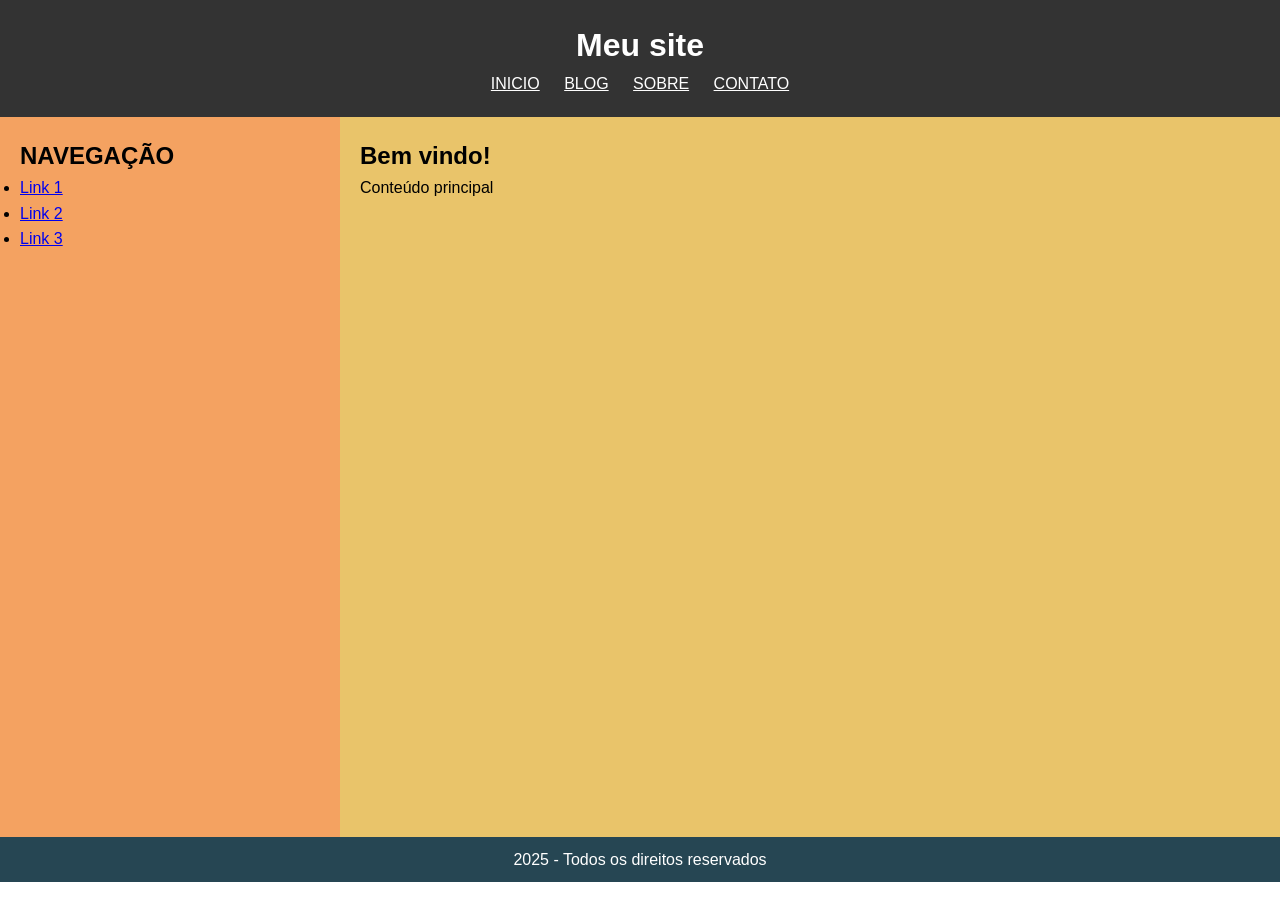
==== index.html @ a253bd02 "Initial commit" ====
<!DOCTYPE html>
<html lang="pt_BR">

<head>
    <meta charset="UTF-8">
    <meta name="viewport" content="width=device-width, initial-scale=1.0">
    <title>Projeto</title>
    <link rel="stylesheet" href="css/style.css">
</head>

<body>
    <header>
        <h1>Meu site</h1>
        <nav>
            <a href="/" data-pagina="index.html">INICIO</a>
            <a href="posts.html" data-pagina="posts.html">BLOG</a>
            <a href="sobre.html" data-pagina="sobre.html">SOBRE</a>
            <a href="contato.html" data-pagina="contato.html">CONTATO</a>
        </nav>
    </header>
    <section class="container">
        <aside class="sidebar">
            <h2>NAVEGAÇÃO</h2>
            <ul>
                <li><a href="#">Link 1</a></li>
                <li><a href="#">Link 2</a></li>
                <li><a href="#">Link 3</a></li>
            </ul>
        </aside>
        <main id="conteudo-principal" class="content">
            <h2>Bem vindo!</h2>
            <p>Conteúdo principal</p>
        </main>
    </section>
    <footer>
        <p &copy>2025 - Todos os direitos reservados</p>
    </footer>

    <script src="script/script.js"></script>
</body>

</html>
---- css/style.css ----
/*Reset*/
*{
    margin: 0;
    padding: 0;
    box-sizing: border-box;
}

body{
    font-family: Arial, sans-serif;
    line-height: 1.6;
}

header{
    background-color: #333;
    color: white;
    padding: 20px;
    text-align: center;
}

header nav a{
    color: white;
    margin: 0 10px;
    text-orientation: none;
}

.container{
    display: flex;
    flex-wrap: wrap;
    min-height: 80vh;
}

/*Coluna esquerda*/
.sidebar{
    background-color: #f4a261;
    flex: 1;
    min-width: 200px;
    padding: 20px;
}

/*Conteúdo principal*/
.content{
    background-color: #e9c46a;
    flex: 3;
    padding: 20px;
}

/*Rodapé*/
footer{
    background-color: #264653;
    color: white;
    text-align: center;
    padding: 10px;
}

/*Responsividade*/
@media (max-width:768px) {
    .container{
        flex-direction: column;
    }
}
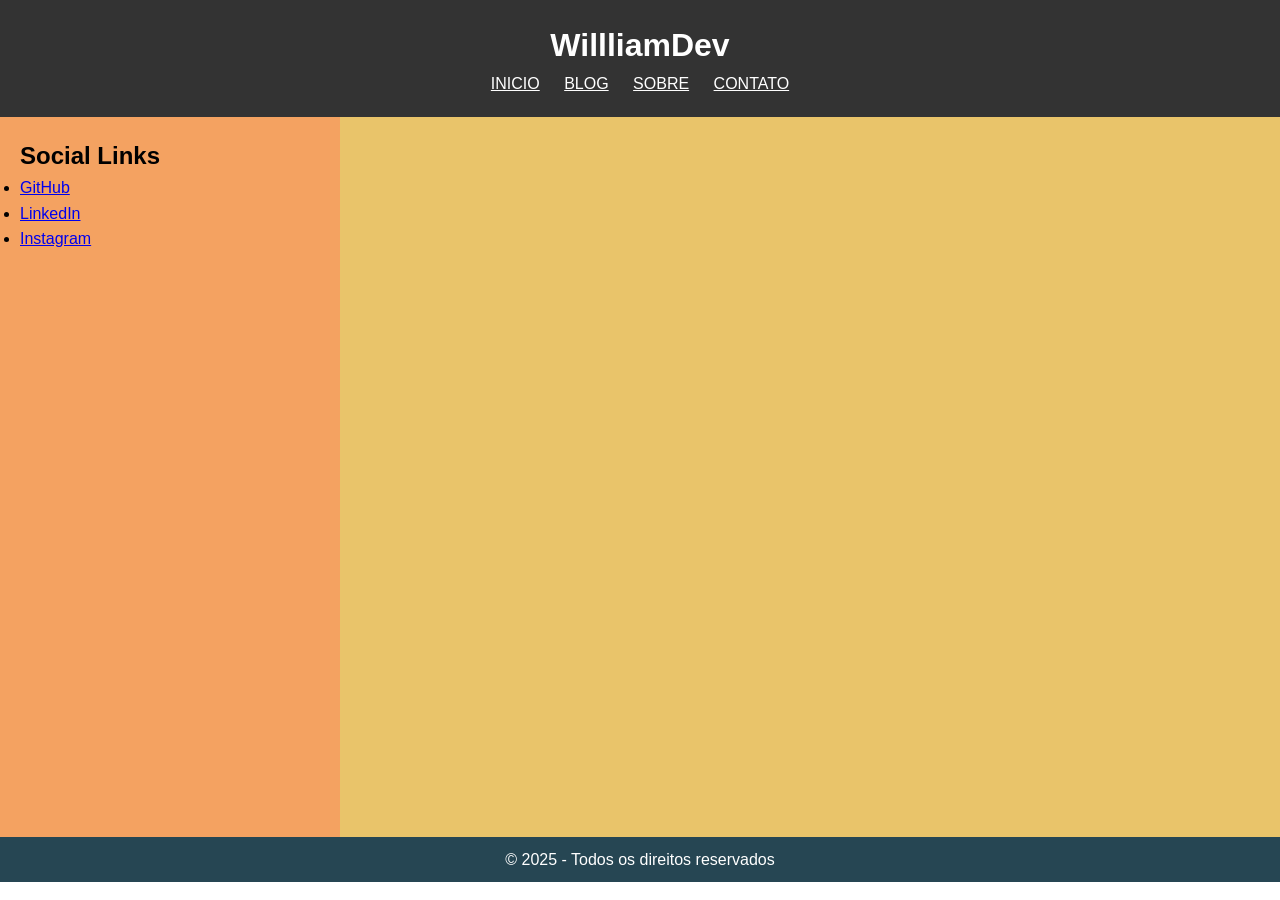
==== commit 8392af01: "move pages toa a new folder and fix form css" ====
--- a/index.html
+++ b/index.html
@@ -10,30 +10,29 @@
 
 <body>
     <header>
-        <h1>Meu site</h1>
+        <h1>WillliamDev</h1>
         <nav>
-            <a href="/" data-pagina="index.html">INICIO</a>
-            <a href="posts.html" data-pagina="posts.html">BLOG</a>
-            <a href="sobre.html" data-pagina="sobre.html">SOBRE</a>
-            <a href="contato.html" data-pagina="contato.html">CONTATO</a>
+            <a href="pages/home.html" data-pagina="pages/home.html">INICIO</a>
+            <a href="pages/posts.html" data-pagina="pages/posts.html">BLOG</a>
+            <a href="pages/sobre.html" data-pagina="pages/sobre.html">SOBRE</a>
+            <a href="pages/contato.html" data-pagina="pages/contato.html">CONTATO</a>
         </nav>
     </header>
     <section class="container">
         <aside class="sidebar">
-            <h2>NAVEGAÇÃO</h2>
+            <h2>Social Links</h2>
             <ul>
-                <li><a href="#">Link 1</a></li>
-                <li><a href="#">Link 2</a></li>
-                <li><a href="#">Link 3</a></li>
+                <li><a href="https://github.com/willliamdev">GitHub</a></li>
+                <li><a href="https://www.linkedin.com/in/willliamdev">LinkedIn</a></li>
+                <li><a href="https://www.instagram.com/willliamdev">Instagram</a></li>
             </ul>
         </aside>
-        <main id="conteudo-principal" class="content">
-            <h2>Bem vindo!</h2>
-            <p>Conteúdo principal</p>
-        </main>
+        <div id="conteudo-principal" class="content">
+
+        </div>
     </section>
     <footer>
-        <p &copy>2025 - Todos os direitos reservados</p>
+        <p> &copy 2025 - Todos os direitos reservados</p>
     </footer>
 
     <script src="script/script.js"></script>
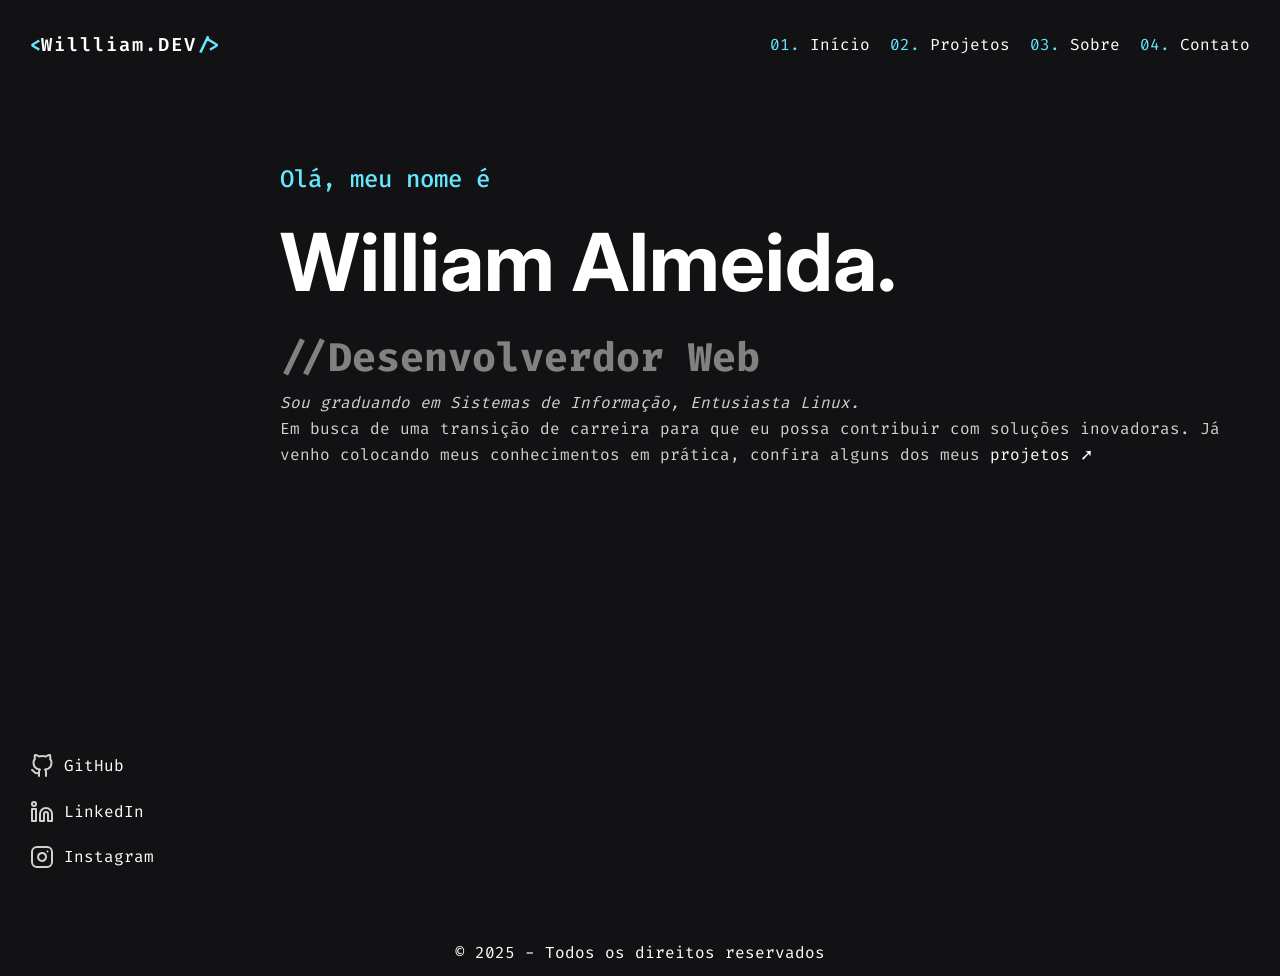
==== commit 3cfa7f08: "feat: add home page styling and structure" ====
--- a/index.html
+++ b/index.html
@@ -5,34 +5,84 @@
     <meta charset="UTF-8">
     <meta name="viewport" content="width=device-width, initial-scale=1.0">
     <title>Projeto</title>
+    <link rel="preconnect" href="https://fonts.googleapis.com">
+    <link rel="preconnect" href="https://fonts.gstatic.com" crossorigin>
+    <link
+        href="https://fonts.googleapis.com/css2?family=Fira+Code:wght@300..700&family=Inter:opsz,wght@14..32,100..900&display=swap"
+        rel="stylesheet">
     <link rel="stylesheet" href="css/style.css">
 </head>
 
 <body>
     <header>
-        <h1>WillliamDev</h1>
+
+        <h3 id="logo">&lt;<span>Willliam.DEV</span>&#47;&gt;</h3>
         <nav>
-            <a href="pages/home.html" data-pagina="pages/home.html">INICIO</a>
-            <a href="pages/posts.html" data-pagina="pages/posts.html">BLOG</a>
-            <a href="pages/sobre.html" data-pagina="pages/sobre.html">SOBRE</a>
-            <a href="pages/contato.html" data-pagina="pages/contato.html">CONTATO</a>
+            <ol type="1">
+                <li><a href="pages/home.html" data-pagina="pages/home.html">Início</a></li>
+                <li><a href="pages/posts.html" data-pagina="pages/posts.html">Projetos</a></li>
+                <li><a href="pages/sobre.html" data-pagina="pages/sobre.html">Sobre</a></li>
+                <li><a href="pages/contato.html" data-pagina="pages/contato.html">Contato</a></li>
+            </ol>
         </nav>
     </header>
     <section class="container">
-        <aside class="sidebar">
-            <h2>Social Links</h2>
-            <ul>
-                <li><a href="https://github.com/willliamdev">GitHub</a></li>
-                <li><a href="https://www.linkedin.com/in/willliamdev">LinkedIn</a></li>
-                <li><a href="https://www.instagram.com/willliamdev">Instagram</a></li>
-            </ul>
-        </aside>
+
         <div id="conteudo-principal" class="content">
 
         </div>
+        <aside class="social-links">
+            <ul>
+                <li>
+                    <svg xmlns="http://www.w3.org/2000/svg" role="img" viewBox="0 0 24 24" fill="none"
+                        stroke="currentColor" stroke-width="2" stroke-linecap="round" stroke-linejoin="round"
+                        class="feather feather-github">
+                        <title>GitHub</title>
+                        <path
+                            d="M9 19c-5 1.5-5-2.5-7-3m14 6v-3.87a3.37 3.37 0 0 0-.94-2.61c3.14-.35 6.44-1.54 6.44-7A5.44 5.44 0 0 0 20 4.77 5.07 5.07 0 0 0 19.91 1S18.73.65 16 2.48a13.38 13.38 0 0 0-7 0C6.27.65 5.09 1 5.09 1A5.07 5.07 0 0 0 5 4.77a5.44 5.44 0 0 0-1.5 3.78c0 5.42 3.3 6.61 6.44 7A3.37 3.37 0 0 0 9 18.13V22">
+                        </path>
+                    </svg>
+                    <a href="https://github.com/willliamdev" aria-label="GitHub" target="_blank" rel="noreferrer">
+
+                        GitHub
+                    </a>
+
+                </li>
+                <li>
+                    <svg xmlns="http://www.w3.org/2000/svg" role="img" viewBox="0 0 24 24" fill="none"
+                        stroke="currentColor" stroke-width="2" stroke-linecap="round" stroke-linejoin="round">
+                        <title>LinkedIn</title>
+                        <path d="M16 8a6 6 0 0 1 6 6v7h-4v-7a2 2 0 0 0-2-2 2 2 0 0 0-2 2v7h-4v-7a6 6 0 0 1 6-6z">
+                        </path>
+                        <rect x="2" y="9" width="4" height="12"></rect>
+                        <circle cx="4" cy="4" r="2"></circle>
+                    </svg>
+                    <a href="https://github.com/willliamdev" aria-label="LinkedIn" target="_blank" rel="noreferrer">
+
+                        LinkedIn
+                    </a>
+
+                </li>
+                <li>
+                    <svg xmlns="http://www.w3.org/2000/svg" role="img" viewBox="0 0 24 24" fill="none"
+                        stroke="currentColor" stroke-width="2" stroke-linecap="round" stroke-linejoin="round"
+                        class="feather feather-instagram">
+                        <title>Instagram</title>
+                        <rect x="2" y="2" width="20" height="20" rx="5" ry="5"></rect>
+                        <path d="M16 11.37A4 4 0 1 1 12.63 8 4 4 0 0 1 16 11.37z"></path>
+                        <line x1="17.5" y1="6.5" x2="17.51" y2="6.5"></line>
+                    </svg>
+                    <a href="https://www.instagram.com/willliamdev" aria-label="Instagram" target="_blank"
+                        rel="noreferrer">
+
+                        Instagram
+                    </a>
+                </li>
+            </ul>
+        </aside>
     </section>
     <footer>
-        <p> &copy 2025 - Todos os direitos reservados</p>
+        <p> &copy; 2025 - Todos os direitos reservados</p>
     </footer>
 
     <script src="script/script.js"></script>
--- a/css/style.css
+++ b/css/style.css
@@ -1,60 +1,181 @@
 /*Reset*/
-*{
+* {
     margin: 0;
     padding: 0;
     box-sizing: border-box;
 }
 
-body{
-    font-family: Arial, sans-serif;
-    line-height: 1.6;
+:root {
+    --green: #64e8ff;
 }
 
-header{
-    background-color: #333;
-    color: white;
-    padding: 20px;
-    text-align: center;
+
+body {
+    font-family: 'Fira Code', 'Fira Mono', 'Roboto Mono', monospace;
+    /* font-family: Arial, sans-serif; */
+    line-height: 1.6;
+    /* background-color: #0a192f; */
+    background-color: #121214;
+    color: #ced3cf;
+    height: 100vh;
+    /* display: flex;
+    flex-direction: column; */
 }
 
-header nav a{
-    color: white;
-    margin: 0 10px;
+
+/* links */
+a {
+    color: #fff;
     text-orientation: none;
+    text-decoration: none;
 }
 
-.container{
-    display: flex;
-    flex-wrap: wrap;
-    min-height: 80vh;
+a:hover {
+    color: var(--green);
 }
 
-/*Coluna esquerda*/
-.sidebar{
-    background-color: #f4a261;
-    flex: 1;
+
+header {
+    display: flex;
+    align-items: center;
+    justify-content: space-between;
+    padding: 10px 30px;
+    height: 10vh;
+    /* background-color: #8ba541; */
+}
+
+
+
+header nav ol {
+    display: flex;
+    list-style-type: decimal-leading-zero;
+    gap: 60px;
+}
+
+ol li {
+    color: var(--green)
+}
+
+
+
+.container {
+    display: flex;
+    flex-direction: row-reverse;
+    /* flex-wrap: wrap; */
+    height: 90vh;
+    /* min-height: 80vh; */
+}
+
+
+h3#logo {
+    /* margin-left: 40px; */
+    color: var(--green);
+}
+
+
+h3#logo span {
+    font-weight: 600;
+    letter-spacing: 1.5pt;
+    color: #fff;
+}
+
+/* Social links*/
+.social-links {
+    display: flex;
+    flex-direction: column;
+    justify-content: end;
     min-width: 200px;
-    padding: 20px;
+    margin: 0 0 20px 20px;
+
+}
+
+/* 
+.social-links ul {
+    display: flex;
+    flex-direction: column;
+} */
+
+.social-links ul li {
+    display: flex;
+    align-items: center;
+    list-style: none;
+    width: 100%;
+    /* margin: 5px; */
+    gap: 10px;
+    padding: 10px;
+    border-radius: 5px;
+}
+
+.social-links ul li:hover {
+    background-color: #2c2c31;
+}
+
+.social-links ul li svg {
+    height: 1.5rem;
+
 }
 
 /*Conteúdo principal*/
-.content{
-    background-color: #e9c46a;
-    flex: 3;
-    padding: 20px;
+.content {
+    max-width: 1000px;
+    margin: 40px auto;
+    /* flex: 9; */
+    padding: 30px;
+    height: 100%;
 }
 
 /*Rodapé*/
-footer{
-    background-color: #264653;
+footer {
+    /* background-color: #264653; */
     color: white;
     text-align: center;
+    margin-top: 30px;
     padding: 10px;
 }
 
+
+
 /*Responsividade*/
 @media (max-width:768px) {
-    .container{
+
+    header {
+        align-items: center;
+        justify-content: center;
+        gap: 1rem;
+        font-size: 0.8rem;
+        height: 10vh;
+    }
+
+    #logo {
+        display: none;
+    }
+    .container {
         flex-direction: column;
+        /* height: 100%; */
     }
+
+    .content {
+        height: 100vh;
+        /* margin-bot100tom: 900px; */
+    }
+
+    .social-links{
+        margin:  20px;
+    }
+    .social-links ul {
+        display: flex;
+        align-items: center;
+                
+    }
+
+    
+    .social-links ul li {
+        margin: 0 10px;
+        padding: 15px;
+        height: 1rem;
+        background-color: #2c2c31;
+    }
+
+    .social-links ul li svg {
+        height: 1rem;    }
 }
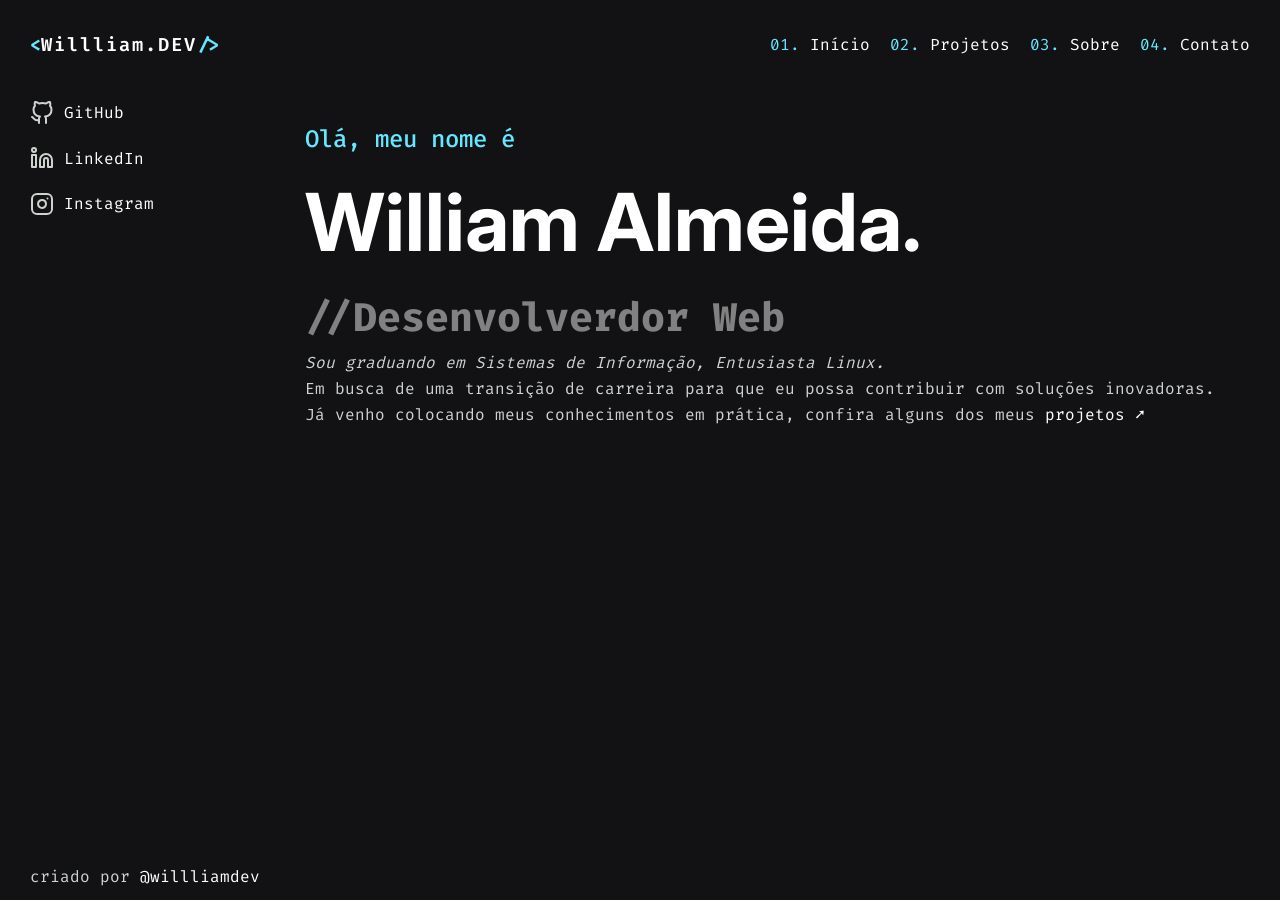
==== commit 2a377188: "fix: adjust responsive styles and improve layout in home and style CSS" ====
--- a/index.html
+++ b/index.html
@@ -11,6 +11,7 @@
         href="https://fonts.googleapis.com/css2?family=Fira+Code:wght@300..700&family=Inter:opsz,wght@14..32,100..900&display=swap"
         rel="stylesheet">
     <link rel="stylesheet" href="css/style.css">
+    <link rel="stylesheet" href="css/home.css">
 </head>
 
 <body>
@@ -31,6 +32,7 @@
         <div id="conteudo-principal" class="content">
 
         </div>
+
         <aside class="social-links">
             <ul>
                 <li>
@@ -42,7 +44,7 @@
                             d="M9 19c-5 1.5-5-2.5-7-3m14 6v-3.87a3.37 3.37 0 0 0-.94-2.61c3.14-.35 6.44-1.54 6.44-7A5.44 5.44 0 0 0 20 4.77 5.07 5.07 0 0 0 19.91 1S18.73.65 16 2.48a13.38 13.38 0 0 0-7 0C6.27.65 5.09 1 5.09 1A5.07 5.07 0 0 0 5 4.77a5.44 5.44 0 0 0-1.5 3.78c0 5.42 3.3 6.61 6.44 7A3.37 3.37 0 0 0 9 18.13V22">
                         </path>
                     </svg>
-                    <a href="https://github.com/willliamdev" aria-label="GitHub" target="_blank" rel="noreferrer">
+                    <a href="https://github.com/" aria-label="GitHub" target="_blank" rel="noreferrer">
 
                         GitHub
                     </a>
@@ -57,7 +59,7 @@
                         <rect x="2" y="9" width="4" height="12"></rect>
                         <circle cx="4" cy="4" r="2"></circle>
                     </svg>
-                    <a href="https://github.com/willliamdev" aria-label="LinkedIn" target="_blank" rel="noreferrer">
+                    <a href="www.linkedin.com/in/willliamdev" aria-label="LinkedIn" target="_blank" rel="noreferrer">
 
                         LinkedIn
                     </a>
@@ -79,11 +81,14 @@
                     </a>
                 </li>
             </ul>
+            <footer>
+                <p>criado por <a target="_blank" href="https://github.com/willliamdev/portfolio">@willliamdev</a></p>
+            </footer>
         </aside>
+
+
+
     </section>
-    <footer>
-        <p> &copy; 2025 - Todos os direitos reservados</p>
-    </footer>
 
     <script src="script/script.js"></script>
 </body>
--- a/css/style.css
+++ b/css/style.css
@@ -17,9 +17,8 @@
     /* background-color: #0a192f; */
     background-color: #121214;
     color: #ced3cf;
-    height: 100vh;
-    /* display: flex;
-    flex-direction: column; */
+    height: 100%;
+    width: 100%;
 }
 
 
@@ -61,14 +60,13 @@
 .container {
     display: flex;
     flex-direction: row-reverse;
-    /* flex-wrap: wrap; */
-    height: 90vh;
-    /* min-height: 80vh; */
+    justify-content: start;
+    min-height: 90vh;
+    flex: 1;
 }
 
 
 h3#logo {
-    /* margin-left: 40px; */
     color: var(--green);
 }
 
@@ -80,22 +78,17 @@
 }
 
 /* Social links*/
-.social-links {
+aside {
     display: flex;
     flex-direction: column;
-    justify-content: end;
+    justify-content: space-between;
     min-width: 200px;
-    margin: 0 0 20px 20px;
+    margin-left: 20px;
 
 }
 
-/* 
-.social-links ul {
-    display: flex;
-    flex-direction: column;
-} */
 
-.social-links ul li {
+aside ul li {
     display: flex;
     align-items: center;
     list-style: none;
@@ -104,36 +97,32 @@
     gap: 10px;
     padding: 10px;
     border-radius: 5px;
+    transition: 200ms;
 }
 
-.social-links ul li:hover {
+aside ul li:hover {
     background-color: #2c2c31;
 }
 
-.social-links ul li svg {
+aside ul li svg {
     height: 1.5rem;
 
+}
+/*Rodapé*/
+footer {
+    text-align: center;
+    /* margin-top: 30px; */
+    padding: 10px;
 }
 
 /*Conteúdo principal*/
 .content {
+    flex: 1;
     max-width: 1000px;
-    margin: 40px auto;
-    /* flex: 9; */
+    margin: 0 auto;
     padding: 30px;
     height: 100%;
 }
-
-/*Rodapé*/
-footer {
-    /* background-color: #264653; */
-    color: white;
-    text-align: center;
-    margin-top: 30px;
-    padding: 10px;
-}
-
-
 
 /*Responsividade*/
 @media (max-width:768px) {
@@ -141,41 +130,45 @@
     header {
         align-items: center;
         justify-content: center;
-        gap: 1rem;
         font-size: 0.8rem;
-        height: 10vh;
+    }
+
+    header nav ol {
+        display: flex;
+        gap: 40px;
+        list-style: none;
     }
 
     #logo {
         display: none;
     }
+
     .container {
         flex-direction: column;
-        /* height: 100%; */
+
+        /* justify-content: space-between; */
+        /* height: 100vh; */
     }
 
-    .content {
-        height: 100vh;
-        /* margin-bot100tom: 900px; */
+    aside {
+        margin: 50px 0 0 0;
+        padding: 20px;
     }
 
-    .social-links{
-        margin:  20px;
-    }
-    .social-links ul {
+    aside ul {
+        margin: 20px 0;
         display: flex;
+        gap: 10px;
         align-items: center;
-                
     }
 
-    
-    .social-links ul li {
-        margin: 0 10px;
-        padding: 15px;
-        height: 1rem;
+    aside ul li {
+        font-size: 12px;
+        gap: 5px;
+        padding: 5px;
         background-color: #2c2c31;
     }
 
-    .social-links ul li svg {
-        height: 1rem;    }
+    aside ul li svg {
+        height: 1rem;   }
 }
--- a/css/home.css
+++ b/css/home.css
@@ -0,0 +1,47 @@
+/* home */
+
+.home span {
+    font-size: 1.5rem;
+    font-weight: 500;
+    color: var(--green);
+}
+
+.home h2 {
+    color: #fff;
+    font-size: 5rem;
+    font-family: "Inter", Arial, Helvetica, sans-serif;
+}
+
+
+.home h4 {
+    color: #818181;
+    font-size: 2.5rem;
+    transition: 1500ms;
+    /* animation-delay: 2s; */
+}
+
+.home h4::before {
+    content: "//";
+}
+
+.home h4:hover {
+    color: var(--green);
+}
+
+@media (max-width:768px) {
+
+    .home span{
+        font-size: 1rem;
+    }
+    .home h2 {
+        font-size: 2rem;
+    }
+
+    .home h4 {
+        font-size: 1.3rem;
+    }
+    #presentation{
+        /* line-height: ; */
+        font-size: 0.9rem;
+    }
+}
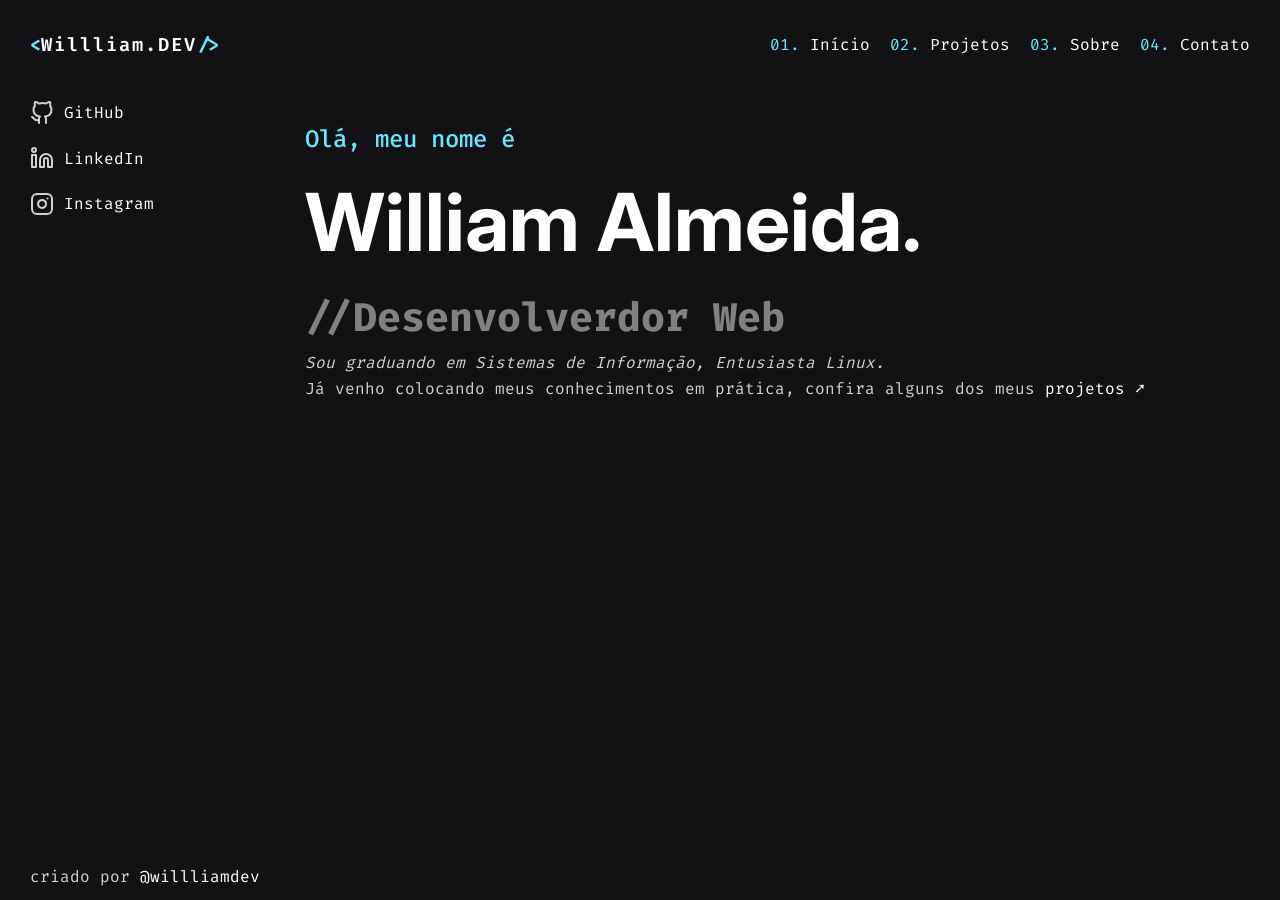
==== commit b37de3c0: "v1 .0.0" ====
--- a/index.html
+++ b/index.html
@@ -4,13 +4,15 @@
 <head>
     <meta charset="UTF-8">
     <meta name="viewport" content="width=device-width, initial-scale=1.0">
-    <title>Projeto</title>
+    <title>Willliam.dev</title>
     <link rel="preconnect" href="https://fonts.googleapis.com">
     <link rel="preconnect" href="https://fonts.gstatic.com" crossorigin>
     <link
         href="https://fonts.googleapis.com/css2?family=Fira+Code:wght@300..700&family=Inter:opsz,wght@14..32,100..900&display=swap"
         rel="stylesheet">
     <link rel="stylesheet" href="css/style.css">
+    <link rel="stylesheet" href="css/projects.css">
+
     <link rel="stylesheet" href="css/home.css">
 </head>
 
@@ -21,7 +23,7 @@
         <nav>
             <ol type="1">
                 <li><a href="pages/home.html" data-pagina="pages/home.html">Início</a></li>
-                <li><a href="pages/posts.html" data-pagina="pages/posts.html">Projetos</a></li>
+                <li><a href="pages/projects.html" data-pagina="pages/projects.html">Projetos</a></li>
                 <li><a href="pages/sobre.html" data-pagina="pages/sobre.html">Sobre</a></li>
                 <li><a href="pages/contato.html" data-pagina="pages/contato.html">Contato</a></li>
             </ol>
--- a/css/style.css
+++ b/css/style.css
@@ -124,6 +124,14 @@
     height: 100%;
 }
 
+.title {
+    color: #fff;
+    font-size: 2rem;
+    font-family: "Inter", Arial, Helvetica, sans-serif;
+    padding-bottom: 30px;
+}
+
+
 /*Responsividade*/
 @media (max-width:768px) {
 
@@ -150,6 +158,10 @@
         /* height: 100vh; */
     }
 
+    .title {
+    /* color: #fff; */
+    font-size: 1.5rem;
+    }
     aside {
         margin: 50px 0 0 0;
         padding: 20px;
--- a/css/projects.css
+++ b/css/projects.css
@@ -0,0 +1,30 @@
+/* .project img {
+    max-width: 40%;
+    aspect-ratio: 1/1;
+    height: auto;
+    border-radius: 8px;
+
+} */
+
+.project {
+    padding: 30px;
+    margin-bottom: 40px;
+    background-color: #242424;
+    border-radius: 8px;
+}
+
+.project p {
+    margin-top: 20px;
+}
+
+.description {
+    display: flex;
+    flex-direction: column;
+    justify-content: space-between;
+}
+
+.tech-tag {
+    display: block;
+    width: 100%;
+    background-color: #121212;
+}
